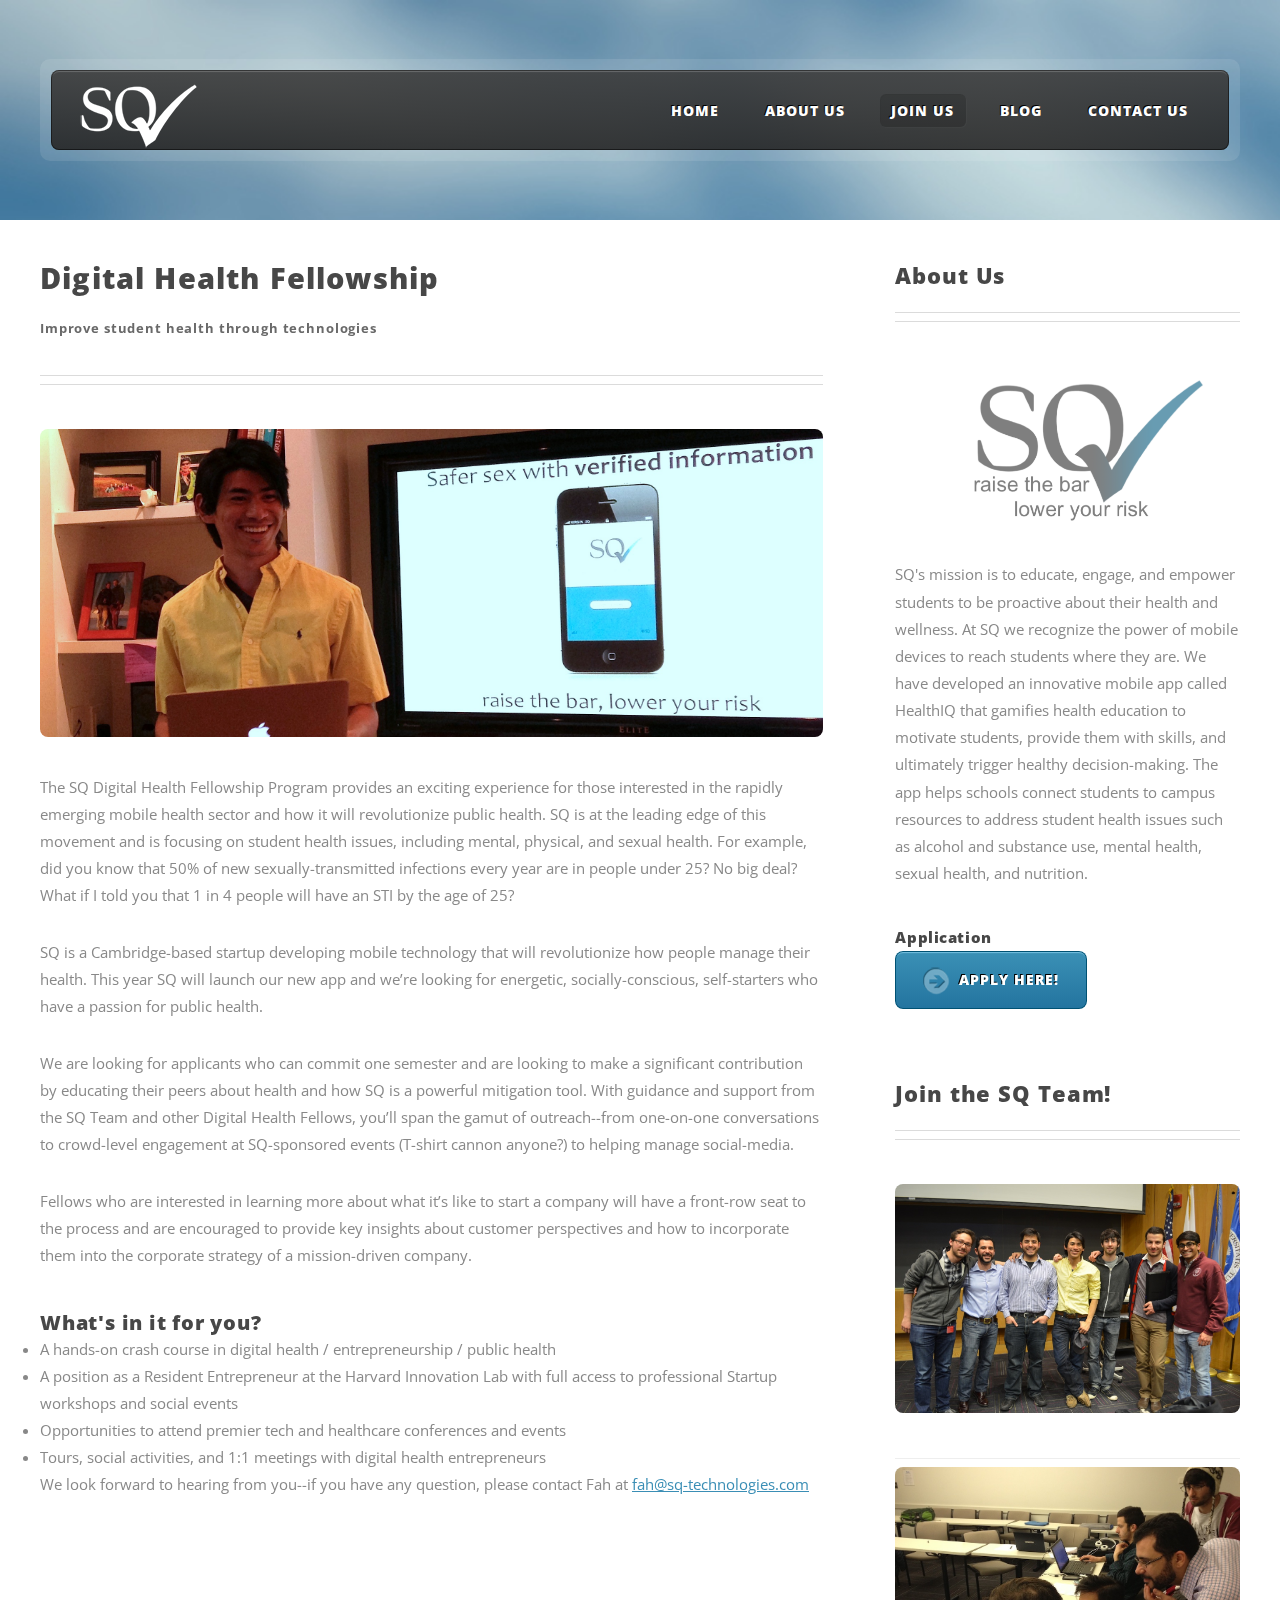
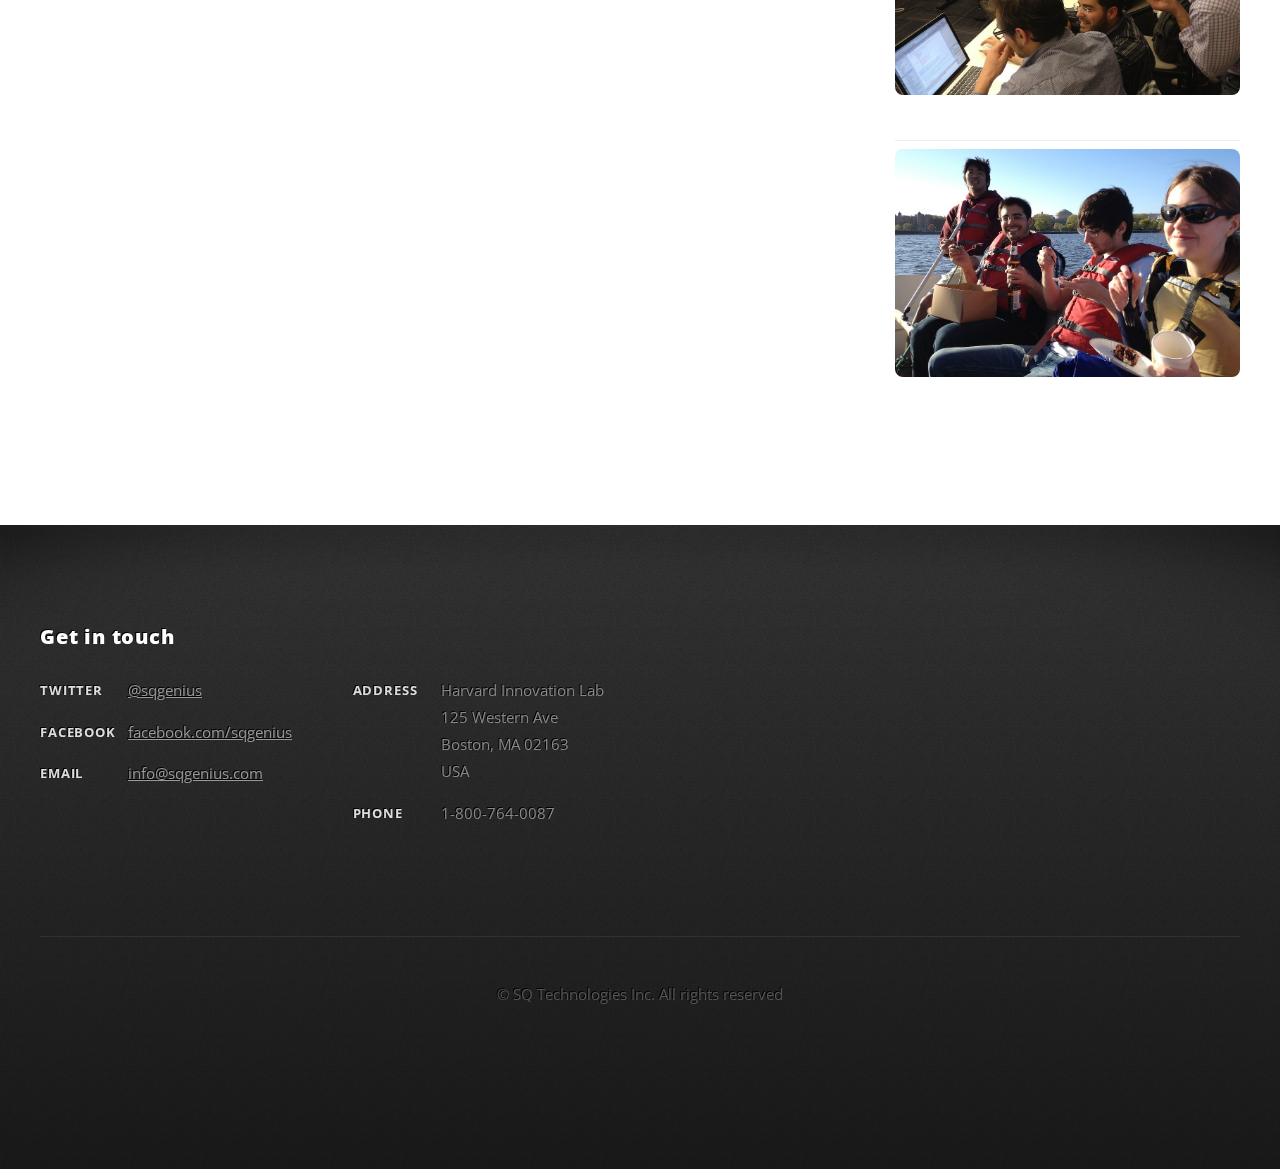
==== DigitalHealthFellow.html @ 5ac8ff4d "Add existing files" ====
<!DOCTYPE HTML>
<!--
	ZeroFour 2.0 by HTML5 UP
	html5up.net | @n33co
	Free for personal and commercial use under the CCA 3.0 license (html5up.net/license)
-->
<html>
	<head>
		<title>Digital Health Fellowship</title>
		<meta http-equiv="content-type" content="text/html; charset=utf-8" />
		<meta name="description" content="" />
		<meta name="keywords" content="" />
		<link href="http://fonts.googleapis.com/css?family=Open+Sans:400,300,700,800" rel="stylesheet" type="text/css" />
		<script src="js/jquery.min.js"></script>
		<script src="js/jquery.dropotron.js"></script>
		<script src="js/config.js"></script>
		<script src="js/skel.min.js"></script>
		<script src="js/skel-panels.min.js"></script>
		<noscript>
			<link rel="stylesheet" href="css/skel-noscript.css" />
			<link rel="stylesheet" href="css/style.css" />
			<link rel="stylesheet" href="css/style-desktop.css" />
		</noscript>
		<!--[if lte IE 9]><link rel="stylesheet" href="css/ie9.css" /><![endif]-->
		<!--[if lte IE 8]><script src="js/html5shiv.js"></script><link rel="stylesheet" href="css/ie8.css" /><![endif]-->
		<!--[if lte IE 7]><link rel="stylesheet" href="css/ie7.css" /><![endif]-->
	</head>
	<body class="right-sidebar">

		<!-- Header Wrapper -->
			<div id="header-wrapper">
				<div class="container">
					<div class="row">
						<div class="12u">
						
                        <!-- Header -->
                        <header id="header">
                            <div class="inner">
                                
                                <!-- Logo -->
                                <p>&nbsp;&nbsp;&nbsp;&nbsp;<a href="index.html" id="logo"><img src="images/logo3.png" alt="SQ" /></a></p>
                                
                                <!-- Nav -->
                                <nav id="nav">
                                    <ul>
                                        <li><a href="index.html">Home</a></li>
                                        <li>
                                            <span>About Us</span>
                                            <ul>
                                                <li><a href="index.html#aboutus">Company</a></li>
                                                <li><a href="team.html">Team</a></li>
                                                <li><a href="index.html#news">News</a></li>
                                            </ul>
                                        </li>
                                        <li class="current_page_item">
                                            <span>Join Us</span>
                                            <ul>
                                                <li><a href="http://www.sqgenius.com/SQtest" target="_blank">The SQ Challenge</a></li>
                                                <li><a href="#">Digital Health Fellowship</a></li>
                                            </ul>
                                        </li>
                                        <li><a href="http://www.sqgenius.com/blog" target="_blank">Blog</a></li>
                                        <li><a href="https://confirmsubscription.com/h/i/718EC318DFFEF8D8">Contact Us</a></li>
                                    </ul>
                                </nav>
                                
                            </div>
                        </header>

						</div>
					</div>
				</div>
			</div>
		
		<!-- Main Wrapper -->
			<div id="main-wrapper">
				<div class="main-wrapper-style2">
					<div class="inner">
						<div class="container">
							<div class="row">
								<div class="8u">
									<div id="content skel-cell-mainContent">

										<!-- Content -->
									
											<article>
												<header class="major">
													<h2>Digital Health Fellowship</h2>
													<span class="byline">Improve student health through technologies</span>
												</header>
												
												<span class="image image-full"><img src="images/dhf2.JPG" alt="" /></span>
												
												<p>The SQ Digital Health Fellowship Program provides an exciting experience for those interested in the rapidly emerging mobile health sector and how it will revolutionize public health. SQ is at the leading edge of this movement and is focusing on student health issues, including mental, physical, and sexual health. For example, did you know that 50% of new sexually-transmitted infections every year are in people under 25? No big deal? What if I told you that 1 in 4 people will have an STI by the age of 25?</p>
                                                
                                                <p>SQ is a Cambridge-based startup developing mobile technology that will revolutionize how people manage their health. This year SQ will launch our new app and we’re looking for energetic, socially-conscious, self-starters who have a passion for public health.</p>
                                                
                                                <p>We are looking for applicants who can commit one semester and are looking to make a significant contribution by educating their peers about health and how SQ is a powerful mitigation tool. With guidance and support from the SQ Team and other Digital Health Fellows, you’ll span the gamut of outreach--from one-on-one conversations to crowd-level engagement at SQ-sponsored events (T-shirt cannon anyone?) to helping manage social-media.</p>
                                                
                                                <p>Fellows who are interested in learning more about what it’s like to start a company will have a front-row seat to the process and are encouraged to provide key insights about customer perspectives and how to incorporate them into the corporate strategy of a mission-driven company.</p>
												
                                                <h3>What's in it for you?</h3>
                                                <li>A hands-on crash course in digital health / entrepreneurship / public health</li>
                                                <li>A position as a Resident Entrepreneur at the Harvard Innovation Lab with full access to professional Startup workshops and social events</li>
                                                <li>Opportunities to attend premier tech and healthcare conferences and events</li>
                                                <li>Tours, social activities, and 1:1 meetings with digital health entrepreneurs</li>
                                                
                                                <p>We look forward to hearing from you--if you have any question, please contact Fah at <a href="mailto:fah@sq-technologies.com">fah@sq-technologies.com</a></p>

											</article>
								
									</div>
								</div>

                                <div class="4u">
									<div id="sidebar">
                                        
										<!-- Sidebar -->
                                        
                                        <section>
                                            <header class="major">
                                                <h2>About Us</h2>
                                            </header>
                                            <span class="image image-full"><img src="images/aboutus.png" alt="" /></span>
                                            <p>SQ's mission is to educate, engage, and empower students to be proactive about their health and wellness. At SQ we recognize the power of mobile devices to reach students where they are. We have developed an innovative mobile app called HealthIQ that gamifies health education to motivate students, provide them with skills, and ultimately trigger healthy decision-making. The app helps schools connect students to campus resources to address student health issues such as alcohol and substance use, mental health, sexual health, and nutrition.</p>
                                            <footer>
                                                <h4>Application</h4>
                                                <a href="https://docs.google.com/forms/d/1_tgZ-a1apOqKTGqLp2It8-idUs1Im1TDeeM-uhZdTEM/viewform" class="button button-icon button-icon-rarrow">Apply Here!</a>
                                            </footer>
                                        </section>
                                        
                                        <section>
                                            <header class="major">
                                                <h2>Join the SQ Team!</h2>
                                            </header>
                                            <ul class="style2">
                                                <li><span class="image image-full"><img src="images/team2.jpg" alt="" /></span></li>
                                                <li><span class="image image-full"><img src="images/team1.JPG" alt="" /></span></li>
                                                <li><span class="image image-full"><img src="images/team4.JPG" alt="" /></span></li>
                                            </ul>
                                        </section>

									</div>
								</div>

							</div>
						</div>
					</div>
				</div>
			</div>

<!-- Footer Wrapper -->
<div id="footer-wrapper">
    <footer id="footer" class="container">
        <div class="row">
            <div class="6u">
                
                <!-- Contact -->
                <section>
                    <h2>Get in touch</h2>
                    <div>
                        <div class="row">
                            <div class="6u">
                                <dl class="contact">
                                    <dt>Twitter</dt>
                                    <dd><a href="http://twitter.com/sqgenius">@sqgenius</a></dd>
                                    <dt>Facebook</dt>
                                    <dd><a href="http://www.facebook.com/sqgenius">facebook.com/sqgenius</a></dd>
                                    <dt>Email</dt>
                                    <dd><a href="mailto:info@sqgenius.com">info@sqgenius.com</a></dd>
                                </dl>
                            </div>
                            <div class="6u">
                                <dl class="contact">
                                    <dt>Address</dt>
                                    <dd>Harvard Innovation Lab<br />
                                        125 Western Ave<br />
                                        Boston, MA 02163<br />
                                        USA
                                    </dd>
                                    <dt>Phone</dt>
                                    <dd>1-800-764-0087</dd>
                                </dl>
                            </div>
                        </div>
                    </div>
                </section>
            </div>
        </div>
        <div class="row">
            <div class="12u">
                <div id="copyright">
                    &copy; SQ Technologies Inc. All rights reserved
                </div>
            </div>
        </div>
    </footer>
</div>

<!-- Google Analytic -->
<script>
    (function(i,s,o,g,r,a,m){i['GoogleAnalyticsObject']=r;i[r]=i[r]||function(){
     (i[r].q=i[r].q||[]).push(arguments)},i[r].l=1*new Date();a=s.createElement(o),
     m=s.getElementsByTagName(o)[0];a.async=1;a.src=g;m.parentNode.insertBefore(a,m)
     })(window,document,'script','//www.google-analytics.com/analytics.js','ga');
     
     ga('create', 'UA-42782427-1', 'sqgenius.com');
     ga('send', 'pageview');
    </script>

	</body>
</html>
---- css/skel-noscript.css ----
/* Resets (http://meyerweb.com/eric/tools/css/reset/ | v2.0 | 20110126 | License: none (public domain)) */

	html,body,div,span,applet,object,iframe,h1,h2,h3,h4,h5,h6,p,blockquote,pre,a,abbr,acronym,address,big,cite,code,del,dfn,em,img,ins,kbd,q,s,samp,small,strike,strong,sub,sup,tt,var,b,u,i,center,dl,dt,dd,ol,ul,li,fieldset,form,label,legend,table,caption,tbody,tfoot,thead,tr,th,td,article,aside,canvas,details,embed,figure,figcaption,footer,header,hgroup,menu,nav,output,ruby,section,summary,time,mark,audio,video{margin:0;padding:0;border:0;font-size:100%;font:inherit;vertical-align:baseline;}article,aside,details,figcaption,figure,footer,header,hgroup,menu,nav,section{display:block;}body{line-height:1;}ol,ul{list-style:none;}blockquote,q{quotes:none;}blockquote:before,blockquote:after,q:before,q:after{content:'';content:none;}table{border-collapse:collapse;border-spacing:0;}body{-webkit-text-size-adjust:none}

/* Box Model */

	*, *:before, *:after {
		-moz-box-sizing: border-box;
		-webkit-box-sizing: border-box;
		-o-box-sizing: border-box;
		-ms-box-sizing: border-box;
		box-sizing: border-box;
	}

/* Container */

	body {
		min-width: 1200px;
	}

	.container {
		width: 1200px;
		margin: 0 auto;
	}

	/* Modifiers */
	
		.container.small {
			width: 900px;
		}

		.container.big {
			width: 100%;
			max-width: 1500px;
			min-width: 1200px;
		}

/* Grid */

	/* Cells */

		.\31 2u { width: 100% }
		.\31 1u { width: 91.6666666667% }
		.\31 0u { width: 83.3333333333% }
		.\39 u { width: 75% }
		.\38 u { width: 66.6666666667% }
		.\37 u { width: 58.3333333333% }
		.\36 u { width: 50% }
		.\35 u { width: 41.6666666667% }
		.\34 u { width: 33.3333333333% }
		.\33 u { width: 25% }
		.\32 u { width: 16.6666666667% }
		.\31 u { width: 8.3333333333% }
		.\-11u { margin-left: 91.6666666667% }
		.\-10u { margin-left: 83.3333333333% }
		.\-9u { margin-left: 75% }
		.\-8u { margin-left: 66.6666666667% }
		.\-7u { margin-left: 58.3333333333% }
		.\-6u { margin-left: 50% }
		.\-5u { margin-left: 41.6666666667% }
		.\-4u { margin-left: 33.3333333333% }
		.\-3u { margin-left: 25% }
		.\-2u { margin-left: 16.6666666667% }
		.\-1u { margin-left: 8.3333333333% }

		.row > * {
			padding: 50px 0 0 50px;
			float: left;
			-moz-box-sizing: border-box;
			-webkit-box-sizing: border-box;
			-o-box-sizing: border-box;
			-ms-box-sizing: border-box;
			box-sizing: border-box;
		}

		.row + .row > * {
			padding-top: 50px;
		}

		.row {
			margin-left: -50px;
		}

	/* Rows */

		.row:after {
			content: '';
			display: block;
			clear: both;
			height: 0;
		}

		.row:first-child > * {
			padding-top: 0;
		}

		.row > * {
			padding-top: 0;
		}

		/* Modifiers */

			/* Flush */

				.row.flush {
					margin-left: 0;
				}

				.row.flush > * {
					padding: 0 !important;
				}

			/* Quarter */

				.row.quarter > * {
					padding: 12.5px 0 0 12.5px;
				}

				.row.quarter + .row.quarter > * {
					padding-top: 12.5px;
				}

				.row.quarter {
					margin-left: -12.5px;
				}

			/* Half */

				.row.half > * {
					padding: 25px 0 0 25px;
				}

				.row.half + .row.half > * {
					padding-top: 25px;
				}

				.row.half {
					margin-left: -25px;
				}

			/* One and (a) Half */

				.row.oneandhalf > * {
					padding: 75px 0 0 75px;
				}

				.row.oneandhalf + .row.oneandhalf > * {
					padding-top: 75px;
				}

				.row.oneandhalf {
					margin-left: -75px;
				}

			/* Double */

				.row.double > * {
					padding: 100px 0 0 100px;
				}

				.row.double + .row.double > * {
					padding-top: 100px;
				}

				.row.double {
					margin-left: -100px;
				}
---- css/style.css ----
/*
	ZeroFour 2.0 by HTML5 UP
	html5up.net | @n33co
	Free for personal and commercial use under the CCA 3.0 license (html5up.net/license)
*/

/*********************************************************************************/
/* Basic                                                                         */
/*********************************************************************************/

	*
	{
		-moz-box-sizing: border-box;
		-webkit-box-sizing: border-box;
		-o-box-sizing: border-box;
		-ms-box-sizing: border-box;
		box-sizing: border-box;
	}

	body
	{
		font-family: 'Open Sans', sans-serif;
		font-size: 11pt;
		line-height: 1.85em;
		color: #888;
		background: url('images/bg02.jpg');
	}
	
	a
	{
		color: #3A8EB5;
		text-decoration: underline;
	}
	
		a:hover
		{
			text-decoration: none;
		}
	
	h1, h2, h3, h4, h5, h6
	{
	text-transform: none;
	font-weight: 800;
	letter-spacing: 0.04em;
	color: #474747;
	margin: 0 0 0 0;
	}
	
	h1 a, h2 a, h3 a, h4 a, h5 a, h6 a
	{
		color: inherit;
		text-decoration: none;
		outline: 0;
	}

	h2
	{
		font-size: 2em;
		margin: 0 0 1.5em 0;
		line-height: 1em;
	}
	
		h2.icon
		{
			line-height: 48px;
		}

			h2.icon:before
			{
				content: '';
				width: 48px;
				height: 48px;
				display: inline-block;
				background: url('images/icons.png');
				float: left;
				margin-right: 0.5em;
			}

			h2.icon-news:before
			{
				background-position: 0px -30px;
			}

			h2.icon-paper:before
			{
				background-position: -56px -30px;
				width: 32px;
			}

	h3
	{
		font-size: 1.35em;
		margin-top: 2em;
	}

	strong
	{
		color: #474747;
	}

	form
	{
	}
	
		form input,
		form select,
		form textarea
		{
			-webkit-appearance: none;
		}
			
	br.clear
	{
		clear: both;
	}
	
	p, ul, ol, dl, table
	{
		margin-bottom: 2em;
	}
	
	section,
	article
	{
		margin-bottom: 5em;
	}
	
	section > :last-child,
	article > :last-child
	{
		margin-bottom: 0;
	}

	section:last-child,
	article:last-child
	{
		margin-bottom: 0;
	}

	dl.contact
	{
	}
	
		dl.contact dt
		{
			display: block;
			text-transform: uppercase;
			font-weight: 700;
			letter-spacing: 0.065em;
			font-size: 0.9em;
			color: #696969;
			float: left;
			width: 6em;
		}
		
		dl.contact dd
		{
			margin: 0 0 1em 6em;
		}

	.image
	{
		display: inline-block;
	}
	
		.image img
		{
			display: block;
			width: 100%;
			border-radius: 8px;
		}

	.image-full
	{
		display: block;
		width: 100%;
		margin: 0 0 2.5em 0;
	}
	
	.image-left
	{
		float: left;
		margin: 0 2em 2em 0;
	}
	
	.image-centered
	{
		display: block;
		margin: 0 0 2.5em 0;
	}

		.image-centered img
		{
			margin: 0 auto;
			width: auto;
		}

	.button
	{
		display: inline-block;
		background: #23749f;
		background-image: -moz-linear-gradient(top, #3b91b6, #23749f);
		background-image: -webkit-linear-gradient(top, #3b91b6, #23749f);
		background-image: -o-linear-gradient(top, #3b91b6, #23749f);
		background-image: -ms-linear-gradient(top, #3b91b6, #23749f);
		background-image: linear-gradient(top, #3b91b6, #23749f);
		border-radius: 8px;
		box-shadow: inset 0px 0px 0px 1px #005173, inset 0px 2px 1px 0px #76c0e0;
		text-shadow: -1px -1px 0 rgba(0,0,0,1);
		color: #fff !important;
		text-decoration: none;
		text-transform: uppercase;
		font-weight: 800;
		font-size: 0.95em;
		letter-spacing: 0.075em;
		padding: 1.1em 2em 1.1em 2em;
		outline: 0;
		white-space: nowrap;
	}
	
		.button:hover
		{
			background-image: -moz-linear-gradient(top, #4ba1c6, #23749f);
			background-image: -webkit-linear-gradient(top, #4ba1c6, #23749f);
			background-image: -o-linear-gradient(top, #4ba1c6, #23749f);
			background-image: -ms-linear-gradient(top, #4ba1c6, #23749f);
			background-image: linear-gradient(top, #4ba1c6, #23749f);
		}
	
		.button:active
		{
			background-image: -moz-linear-gradient(top, #23749f, #2b81a6);
			background-image: -webkit-linear-gradient(top, #23749f, #2b81a6);
			background-image: -o-linear-gradient(top, #23749f, #2b81a6);
			background-image: -ms-linear-gradient(top, #23749f, #2b81a6);
			background-image: linear-gradient(top, #23749f, #2b81a6);
		}
	
		.button-icon
		{
			position: relative;
		}
		
			.button-icon:after
			{
				content: '';
				display: inline-block;
				width: 32px;
				height: 35px;
				background: url('images/icons.png');
				position: absolute;
				top: 50%;
				margin-top: -20px;
				left: 1.8em;
			}
			
			.button-icon:before
			{
				content: '';
				display: inline;
				width: 32px;
				padding-left: 32px;
				margin-left: 0.25em;
			}
			
			.button-icon-check:after
			{
				background-position: 0px 0px;
			}
			
			.button-icon-rarrow:after
			{
				background-position: -32px 0px;
			}
			
			.button-icon-info:after
			{
				background-position: -64px 0px;
			}
			
			.button-icon-paper:after
			{
				background-position: -96px 0px;
			}
	
		.button-medium
		{
			font-size: 1.25em;
			padding: 1em 2.25em 1em 2.25em;
		}

		.button-big
		{
			font-size: 1.5em;
			padding: 1em 2.25em 1em 2.25em;
		/*Button is hidden*/
			display:none;
		}

		.button-alt
		{
			background: #3a3a3a;
			background-image: -moz-linear-gradient(top, #525252, #3a3a3a);
			background-image: -webkit-linear-gradient(top, #525252, #3a3a3a);
			background-image: -o-linear-gradient(top, #525252, #3a3a3a);
			background-image: -ms-linear-gradient(top, #525252, #3a3a3a);
			background-image: linear-gradient(top, #525252, #3a3a3a);
			box-shadow: inset 0px 0px 0px 1px #3a3a3a, inset 0px 2px 1px 0px #a8a8a8;
		}

			.button-alt:hover
			{
				background-image: -moz-linear-gradient(top, #626262, #3a3a3a);
				background-image: -webkit-linear-gradient(top, #626262, #3a3a3a);
				background-image: -o-linear-gradient(top, #626262, #3a3a3a);
				background-image: -ms-linear-gradient(top, #626262, #3a3a3a);
				background-image: linear-gradient(top, #626262, #3a3a3a);
			}

			.button-alt:active
			{
				background-image: -moz-linear-gradient(top, #3a3a3a, #424242);
				background-image: -webkit-linear-gradient(top, #3a3a3a, #424242);
				background-image: -o-linear-gradient(top, #3a3a3a, #424242);
				background-image: -ms-linear-gradient(top, #3a3a3a, #424242);
				background-image: linear-gradient(top, #3a3a3a, #424242);
			}

	ul.style1
	{
	}
	
	ul.style2
	{
	}
	
		ul.style2 li
		{
			border-top: solid 1px #eee;
			padding: 0.55em 0 0.55em 0;
		}
		
			ul.style2 li:first-child
			{
				border-top: 0;
				padding-top: 0;
			}
			
	ol.style1
	{
	}

	.byline
	{
	display: block;
	text-transform: none;
	font-weight: 700;
	letter-spacing: 0.065em;
	font-size: 0.9em;
	color: #696969;
	}

		.byline strong
		{
			color: #474747;
			font-weight: 800;
		}

	.date
	{
		display: block;
		text-transform: uppercase;
		font-weight: 700;
		letter-spacing: 0.065em;
		font-size: 0.9em;
		color: #696969;
		margin: 0 0 0.25em 0;
	}
	
	header
	{
		margin: 0 0 2em 0;
	}
	
		header h2, header h3
		{
	margin: 0 0 0.25em 0;
	text-transform: none;
		}
		
		header .byline
		{
			margin: 0;
		}

	footer
	{
		margin: 2.5em 0 0 0;
	}
	
	header.major
	{
		border-bottom: solid 1px #dbdbdb;
		margin: 0 0 3em 0;
	}
	
		header.major:after
		{
			content: '';
			display: block;
			border-top: solid 1px #dbdbdb;
			height: 8px;
		}

		header.major h2, 
		header.major h3
		{
		margin: 0 0 1.2em 0;
		}

		header.major .byline
		{
			margin: 0 0 1.5em 0;
			position: relative;
			top: -1em;
		}
	
	.box-excerpt
	{
		position: relative;
		overflow: hidden;
	}

		.box-excerpt header
		{
			margin: 0 0 1em 0;
		}

		.box-excerpt .image
		{
			margin-bottom: 0;
		}

		.box-excerpt p
		{
			margin-bottom: 0;
		}

	.box-feature1
	{
		text-align: center;
	}
	
		.box-feature1 header.first
		{
		}
	
			.box-feature1 header.first h2
			{
	font-size: 3em;
	word-spacing: 5px; /*word spacing*/
	line-height: 1.5;
			}
			
			.box-feature1 header.first .byline
			{
	font-size: 1.7em;
			}
			
		.box-feature1 header.second
		{
			display: inline-block;
			text-align: left;
			margin: 0 auto;
			white-space: nowrap;
			position: relative;
			left: -48px;
		}

			.box-feature1 header.second .byline
			{
				line-height: 1em;
			}
		
			.box-feature1 header.second:before
			{
				content: '';
				display: inline-block;
				float: left;
				background: url('images/icons.png');
				width: 64px;
				height: 64px;
				background-position: 0px -80px;
				margin: 0 1em 0 0;
				position: relative;
				top: -0.5em;
			}

			.box-feature1 header.second-friends:before
			{
				background-position: 0px -80px;
			}

			.box-feature1 header.second-gear:before
			{
				background-position: -64px -80px;
			}

			.box-feature1 header.second-chart:before
			{
				background-position: -128px -80px;
			}
			
	.box-feature2
	{
		text-align: center;
	}
	
	.box-article-list
	{
	}
	
		.box-article-list article
		{
			border-bottom: solid 1px #dbdbdb;
			margin: 0 0 2.75em 0;
			padding: 0 0 2.75em 0;
		}

		.box-article-list article:last-child
		{
			border-bottom: 0;
			margin-bottom: 0;
			padding-bottom: 0;
		}

/*********************************************************************************/
/* Banner                                                                        */
/*********************************************************************************/

	#banner
	{
		text-align: left;
	}
	
		#banner h2
		{
			//border: solid 1px rgba(255,255,255,0.35);
	border: solid 1px rgba(255,255,255,0);
	border-left: 0;
	border-right: 0;

            //border-top: 0;
            //border-bottom: 0;
	color: #fff;
	color: #383838;
	/*color: rgba(255,255,255,0.85);
			*/
	font-size: 2.35em;
	font-weight: 700;
	line-height: 1.3em;
	margin: 0 0 1.5em 0;
	text-transform: lowercase;
		}
		
			#banner h2 strong
			{
				font-weight: 800;
				color: inherit;
			}
		
			#banner h2:before
			{
				content: '';
				display: block;
				border-top: solid 1px;
				border-color: #888;
				//border-color: rgba(255,255,255,0.35);
                border-color: rgba(255,255,255,0);
				margin: 10px 0 1.25em 0;
            }

			#banner h2:after
			{
				content: '';
				display: block;
				border-bottom: solid 1px;
				border-color: #888;
				//border-color: rgba(255,255,255,0.35);
				border-color: rgba(255,255,255,0);
				margin: 1.25em 0 10px 0;
			}

		#banner p
		{
			text-transform: uppercase;
			color: #fff;
			color: rgba(255,255,255,0.75);
			font-size: 1.5em;
			font-weight: 700;
			line-height: 1.3em;
			letter-spacing: 0.04em;
		}

/*********************************************************************************/
/* Wrappers                                                                      */
/*********************************************************************************/

  #header-wrapper
	{
		background: url('../images/banner.jpg') top center;
		background-size: 100%;
	}

    body.homepage #header-wrapper
		{
    	background: url('../images/banner_index.jpg') top center;
			background-size: cover;
		}
	
  #banner-wrapper
	{
	}
	
	#main-wrapper
	{
		background: #fff;
	}

		#main-wrapper .main-wrapper-style1 .inner,
		#main-wrapper .main-wrapper-style2 .inner,
		#main-wrapper .main-wrapper-style3 .inner
		{
			position: relative;
			z-index: 2;
		}

		#main-wrapper .main-wrapper-style1
		{
			background: url('images/bg01.jpg');
			position: relative;
			text-shadow: 1px 1px 0 #fff;
		}

			#main-wrapper .main-wrapper-style1:before
			{
				content: '';
				display: block;
				position: absolute;
				top: 0;
				left: 0;
				width: 100%;
				height: 100%;
				background: url('images/bg03.png');
				background-size: 100% 100%;
				z-index: 1;
			}
	
		#main-wrapper .main-wrapper-style2
		{
		}
	
		#main-wrapper .main-wrapper-style3
		{
			background: url('images/bg01.jpg');
			position: relative;
			text-shadow: 1px 1px 0 #fff;
		}

			#main-wrapper .main-wrapper-style3:before
			{
				content: '';
				display: block;
				position: absolute;
				top: 0;
				left: 0;
				width: 100%;
				height: 250px;
				background: url('images/bg04.png');
				background-size: 100% 100%;
				z-index: 1;
				opacity: 0.25;
			}
	
	#footer-wrapper
	{
		position: relative;
		background: url('images/bg04.png') top left no-repeat;
		background-size: 100% 250px;
	}
	
		#footer-wrapper:before
		{
			content: '';
			position: absolute;
			display: block;
			top: 0;
			left: 0;
			width: 100%;
			height: 100%;
			background: -moz-linear-gradient(rgba(0,0,0,0), rgba(0,0,0,0.5));
			background: -webkit-linear-gradient(rgba(0,0,0,0), rgba(0,0,0,0.5));
			background: -o-linear-gradient(rgba(0,0,0,0), rgba(0,0,0,0.5));
			background: -ms-linear-gradient(rgba(0,0,0,0), rgba(0,0,0,0.5));
			background: linear-gradient(rgba(0,0,0,0), rgba(0,0,0,0.5));
			z-index: 1;
		}
	
/*********************************************************************************/
/* Header                                                                        */
/*********************************************************************************/

	#header
	{
		margin-bottom: 0;
	}

	
/*********************************************************************************/
/* Footer                                                                        */
/*********************************************************************************/

	#footer
	{
		margin-bottom: 0;
		text-shadow: -1px -1px 0 rgba(0,0,0,1);
		position: relative;
		z-index: 2;
	}
	
		#footer h2
		{
			font-size: 1.35em;
			color: #fff;
		}

		#footer strong
		{
			color: #fff;
		}

		#footer a
		{
			color: #999;
		}

		#footer ul.style2 li
		{
			border-top: solid 1px;
			border-color: #444;
			border-color: rgba(255,255,255,0.075);
		}

			#footer ul.style2 li:first-child
			{
				border-top: 0;
			}

			#footer ul.style2 li a
			{
				text-decoration: none;
			}
		
		#footer .button-alt
		{
			box-shadow: inset 0px 0px 0px 1px #282828, inset 0px 2px 1px 0px #a0a0a0, 0px 4px 6px 0px rgba(0,0,0,0.025);
		}
		
		#footer dl.contact dt
		{
			color: #ddd;
		}

	#copyright
	{
		border-top: solid 1px;
		border-color: #444;
		border-color: rgba(255,255,255,0.075);
		text-align: center;
		margin-top: 2em;
		padding: 3em 0 4em 0;
		color: #555;
	}
	
		#copyright a
		{
			color: #666;
		}
---- css/style-desktop.css ----
/*
	ZeroFour 2.0 by HTML5 UP
	html5up.net | @n33co
	Free for personal and commercial use under the CCA 3.0 license (html5up.net/license)
*/

/*********************************************************************************/
/* Basic                                                                         */
/*********************************************************************************/

	body
	{
		min-width: 1200px;
	}

	body.left-sidebar
	{
	}

		body.left-sidebar #sidebar
		{
			margin-right: 1.5em;
		}

	body.right-sidebar
	{
	}

		body.right-sidebar #sidebar
		{
			margin-left: 1.5em;
		}

/*********************************************************************************/
/* Sidebar                                                                       */
/*********************************************************************************/

	#sidebar h2
	{
		font-size: 1.5em;
	}

/*********************************************************************************/
/* Wrappers                                                                      */
/*********************************************************************************/

	#header-wrapper
	{
		padding: 4em 0 0 0;
		height: 15em;
	}

		body.homepage #header-wrapper
		{
			height: 43em;
		}
	
	#banner-wrapper
	{
	}
	
	#main-wrapper
	{
	}

		#main-wrapper .main-wrapper-style1,
		#main-wrapper .main-wrapper-style2,
		#main-wrapper .main-wrapper-style3
		{
		padding: 3em 0 7em 0;   /*used to be 7 instead of 3*/
		}
	
	#footer-wrapper
	{
		padding: 7em 0 7em 0;
	}

/*********************************************************************************/
/* Header                                                                        */
/*********************************************************************************/

	#header
	{
		position: relative;
		border-radius: 10px;
		background: rgba(255,255,255,0.10);
		padding: 0.75em;
	}

		#header .inner
		{
			position: relative;
			height: 5.5em;
			background-image: -moz-linear-gradient(top, rgba(59,59,59,0.9), rgba(38,38,38,0.9));
			background-image: -webkit-linear-gradient(top, rgba(59,59,59,0.9), rgba(38,38,38,0.9));
			background-image: -o-linear-gradient(top, rgba(59,59,59,0.9), rgba(38,38,38,0.9));
			background-image: -ms-linear-gradient(top, rgba(59,59,59,0.9), rgba(38,38,38,0.9));
			background-image: linear-gradient(top, rgba(59,59,59,0.9), rgba(38,38,38,0.9));
			border-radius: 8px;
			box-shadow: inset 0px 0px 0px 1px rgba(0,0,0,0.5), inset 0px 2px 1px 0px rgba(255,255,255,0.2);
			text-shadow: -1px -1px 0 rgba(0,0,0,1);
		}
	
		#header h1
		{
			position: absolute;
			left: 1.75em;
			top: 50%;
			margin-top: -0.65em;
			font-size: 1.5em;
			color: #fff;
		}

/*********************************************************************************/
/* Nav                                                                           */
/*********************************************************************************/

	#nav
	{
		position: absolute;
		right: 2em;
		top: 0;
		line-height: 5.5em;
	}
	
		#nav > ul > li
		{
			float: left;
			padding: 0 0.8em 0 0.8em;
		}
		
			#nav > ul > li > a,
			#nav > ul > li > span
			{
				color: #fff;
				text-decoration: none;
				text-transform: uppercase;
				font-weight: 800;
				font-size: 0.95em;
				letter-spacing: 0.075em;
				padding: 0.5em 0.8em 0.5em 0.8em;
				border-radius: 6px;
				outline: 0;
			}

				#nav > ul > li.active > a,
				#nav > ul > li.current_page_item > a,
				#nav > ul > li.active > span,
				#nav > ul > li.current_page_item > span
				{
					background: rgba(0,0,0,0.15);
					box-shadow: inset 1px 1px 0px 0px rgba(0,0,0,0.025), 1px 1px 0px 0px rgba(255,255,255,0.025);
				}

			#nav > ul > li:last-child
			{
				padding-right: 0;
			}

		#nav > ul > li > ul
		{
			display: none;
		}

	.dropotron
	{
		position: relative;
		background-image: -moz-linear-gradient(top, rgba(38,38,38,0.95), rgba(59,59,59,0.95));
		background-image: -webkit-linear-gradient(top, rgba(38,38,38,0.95), rgba(59,59,59,0.95));
		background-image: -o-linear-gradient(top, rgba(38,38,38,0.95), rgba(59,59,59,0.95));
		background-image: -ms-linear-gradient(top, rgba(38,38,38,0.95), rgba(59,59,59,0.95));
		background-image: linear-gradient(top, rgba(38,38,38,0.95), rgba(59,59,59,0.95));
		border-radius: 8px;
		box-shadow: inset 0px 0px 0px 1px rgba(0,0,0,0.5), inset 0px 0px 0px 2px rgba(255,255,255,0.075), inset 0px 2px 1px 0px rgba(255,255,255,0.2), 0px 4px 4px 0px rgba(0,0,0,0.5);
		text-shadow: -1px -1px 0 rgba(0,0,0,1);
		padding: 1.5em;
		line-height: 2.5em;
		min-width: 15em;
	}

		.dropotron-level-0
		{
			border-top-left-radius: 0;
			border-top-right-radius: 0;
			margin-top: -2px;
			box-shadow: inset 0px 0px 0px 1px rgba(0,0,0,0.5), inset 0px 0px 0px 2px rgba(255,255,255,0.075), 0px 4px 4px 0px rgba(0,0,0,0.5);
		}
		
		.dropotron a,
		.dropotron span
		{
			color: #aaa;
			text-decoration: none;
			text-transform: uppercase;
			font-weight: 800;
			font-size: 0.8em;
			letter-spacing: 0.075em;
			outline: 0;
		}
		
		.dropotron li:hover > a,
		.dropotron li:hover > span
		{
			color: #fff;
		}

/*********************************************************************************/
/* Banner                                                                        */
/*********************************************************************************/

	#banner
	{
		width: 940px;
		/*width:100%;*/
		margin: 0 auto;
		padding: 5em 0 0 0;
		overflow: hidden;
	}
	
		#banner h2
		{
		}
		
		#banner p
		{
			float: left;
			text-align: right;
			/*width: 60%;*/
			width:60%;
			line-height: 1.5em;
		}

/*********************************************************************************/
/* Footer                                                                        */
/*********************************************************************************/

	#footer
	{
	}

/*********************************************************************************/
/* Main                                                                          */
/*********************************************************************************/

	#main
	{
	}
---- css/ie9.css ----
/*
	ZeroFour 2.0 by HTML5 UP
	html5up.net | @n33co
	Free for personal and commercial use under the CCA 3.0 license (html5up.net/license)
*/

/*********************************************************************************/
/* Basic                                                                         */
/*********************************************************************************/

	.button
	{
		background-image: url('images/button.svg');
	}
	
		.button:hover
		{
			background-image: url('images/button-hover.svg');
		}
	
		.button:active
		{
			background-image: url('images/button-active.svg');
		}

		.button-alt
		{
			background-image: url('images/button-alt.svg');
		}

			.button-alt:hover
			{
				background-image: url('images/button-alt-hover.svg');
			}

			.button-alt:active
			{
				background-image: url('images/button-alt-active.svg');
			}

	.box-feature1
	{
	}
	
		.box-feature1 header.second
		{
			left: 0;
		}

/*********************************************************************************/
/* Wrappers                                                                      */
/*********************************************************************************/

	#footer-wrapper
	{
	}
	
		#footer-wrapper:before
		{
			background-image: url('images/footer-wrapper.svg');
		}
		
/*********************************************************************************/
/* Header                                                                        */
/*********************************************************************************/

	#header
	{
	}

		#header .inner
		{
			background-image: url('images/header-inner.svg');
		}

/*********************************************************************************/
/* Nav                                                                           */
/*********************************************************************************/
	
	.dropotron
	{
		background-image: url('images/dropotron.svg');
	}
	
/*********************************************************************************/
/* Mobile UI                                                                     */
/*********************************************************************************/

	#titleBar
	{
		background-image: url('images/header-inner.svg');
	}

	#navPanel
	{
		background: url('images/footer-wrapper.svg'), url('images/bg02.jpg');
	}
---- css/ie8.css ----
/*
	ZeroFour 2.0 by HTML5 UP
	html5up.net | @n33co
	Free for personal and commercial use under the CCA 3.0 license (html5up.net/license)
*/

/*********************************************************************************/
/* Header                                                                        */
/*********************************************************************************/

	#header
	{
	}

		#header .inner
		{
			background: #333;
		}
	
/*********************************************************************************/
/* Wrappers                                                                      */
/*********************************************************************************/

	#main-wrapper
	{
	}

		#main-wrapper .main-wrapper-style1
		{
		}

			#main-wrapper .main-wrapper-style1:before
			{
				background: none;
			}

		#main-wrapper .main-wrapper-style3
		{
		}

			#main-wrapper .main-wrapper-style3:before
			{
				background: none;
			}

/*********************************************************************************/
/* Nav                                                                           */
/*********************************************************************************/

	.dropotron
	{
		background: #333;
	}
---- css/ie7.css ----
/*
	ZeroFour 2.0 by HTML5 UP
	html5up.net | @n33co
	Free for personal and commercial use under the CCA 3.0 license (html5up.net/license)
*/

/*********************************************************************************/
/* Basic                                                                         */
/*********************************************************************************/

	.image-left img
	{
		display: inline;
		width: auto;
	}
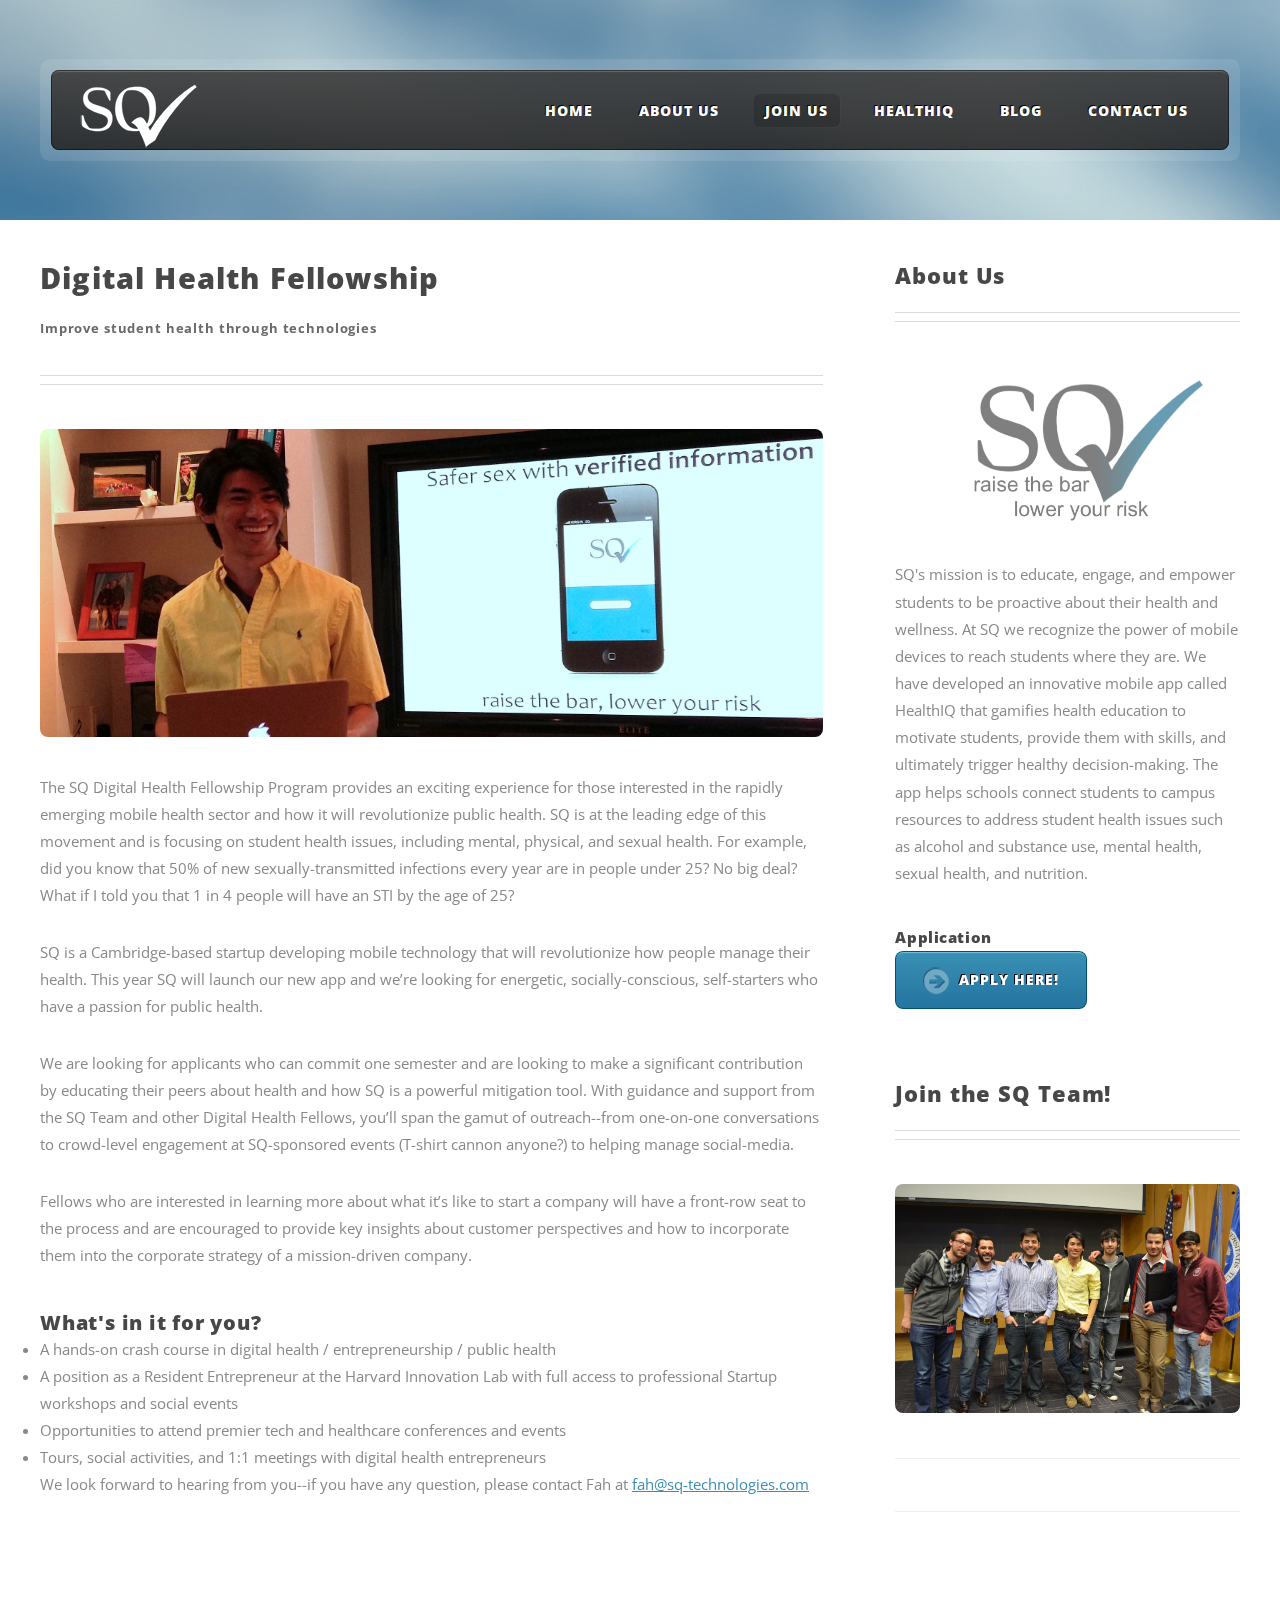
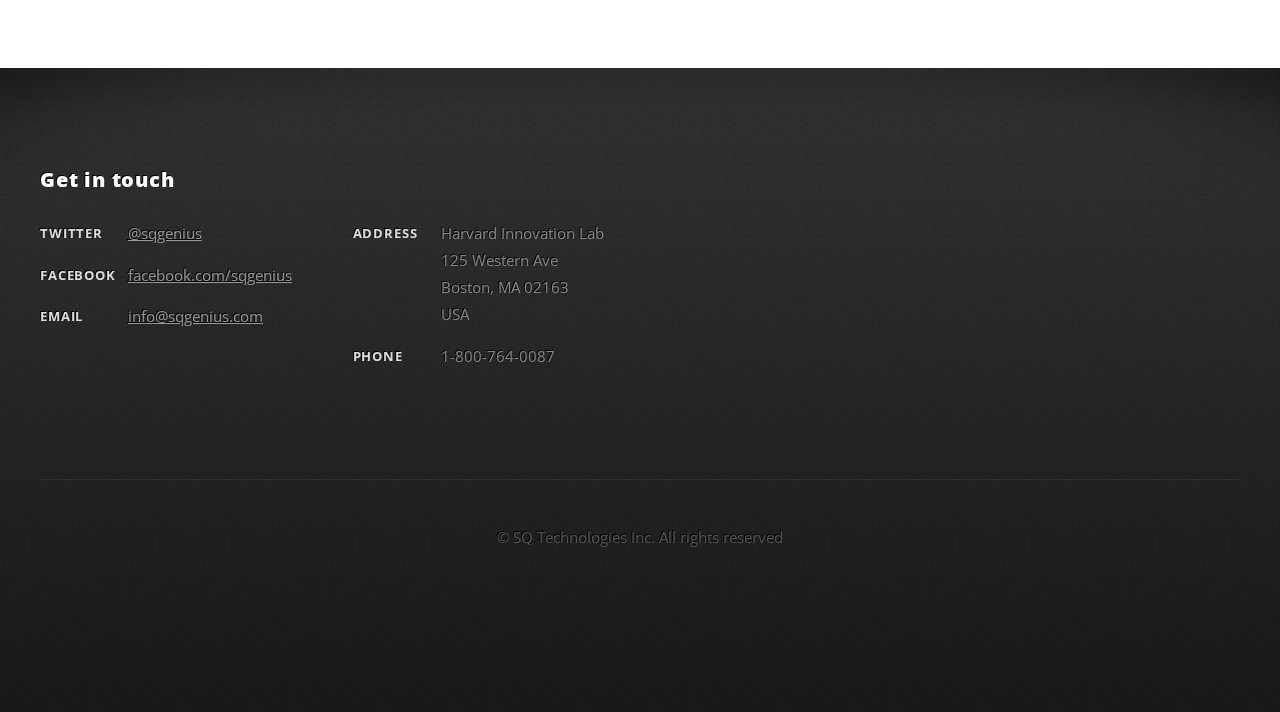
==== commit 9e138755: "minor JPG -> jpg" ====
--- a/DigitalHealthFellow.html
+++ b/DigitalHealthFellow.html
@@ -59,6 +59,13 @@
                                                 <li><a href="#">Digital Health Fellowship</a></li>
                                             </ul>
                                         </li>
+                                        <li>
+                                            <span>HealthIQ</span>
+                                            <ul>
+                                                <li><a href="http://www.health-iq.org/SQ" target="_blank">About</a></li>
+                                                <li><a href="hiq_download.html">Download</a></li>
+                                            </ul>
+                                        </li>
                                         <li><a href="http://www.sqgenius.com/blog" target="_blank">Blog</a></li>
                                         <li><a href="https://confirmsubscription.com/h/i/718EC318DFFEF8D8">Contact Us</a></li>
                                     </ul>
@@ -89,7 +96,7 @@
 													<span class="byline">Improve student health through technologies</span>
 												</header>
 												
-												<span class="image image-full"><img src="images/dhf2.JPG" alt="" /></span>
+												<span class="image image-full"><img src="images/dhf2.jpg" alt="" /></span>
 												
 												<p>The SQ Digital Health Fellowship Program provides an exciting experience for those interested in the rapidly emerging mobile health sector and how it will revolutionize public health. SQ is at the leading edge of this movement and is focusing on student health issues, including mental, physical, and sexual health. For example, did you know that 50% of new sexually-transmitted infections every year are in people under 25? No big deal? What if I told you that 1 in 4 people will have an STI by the age of 25?</p>
                                                 
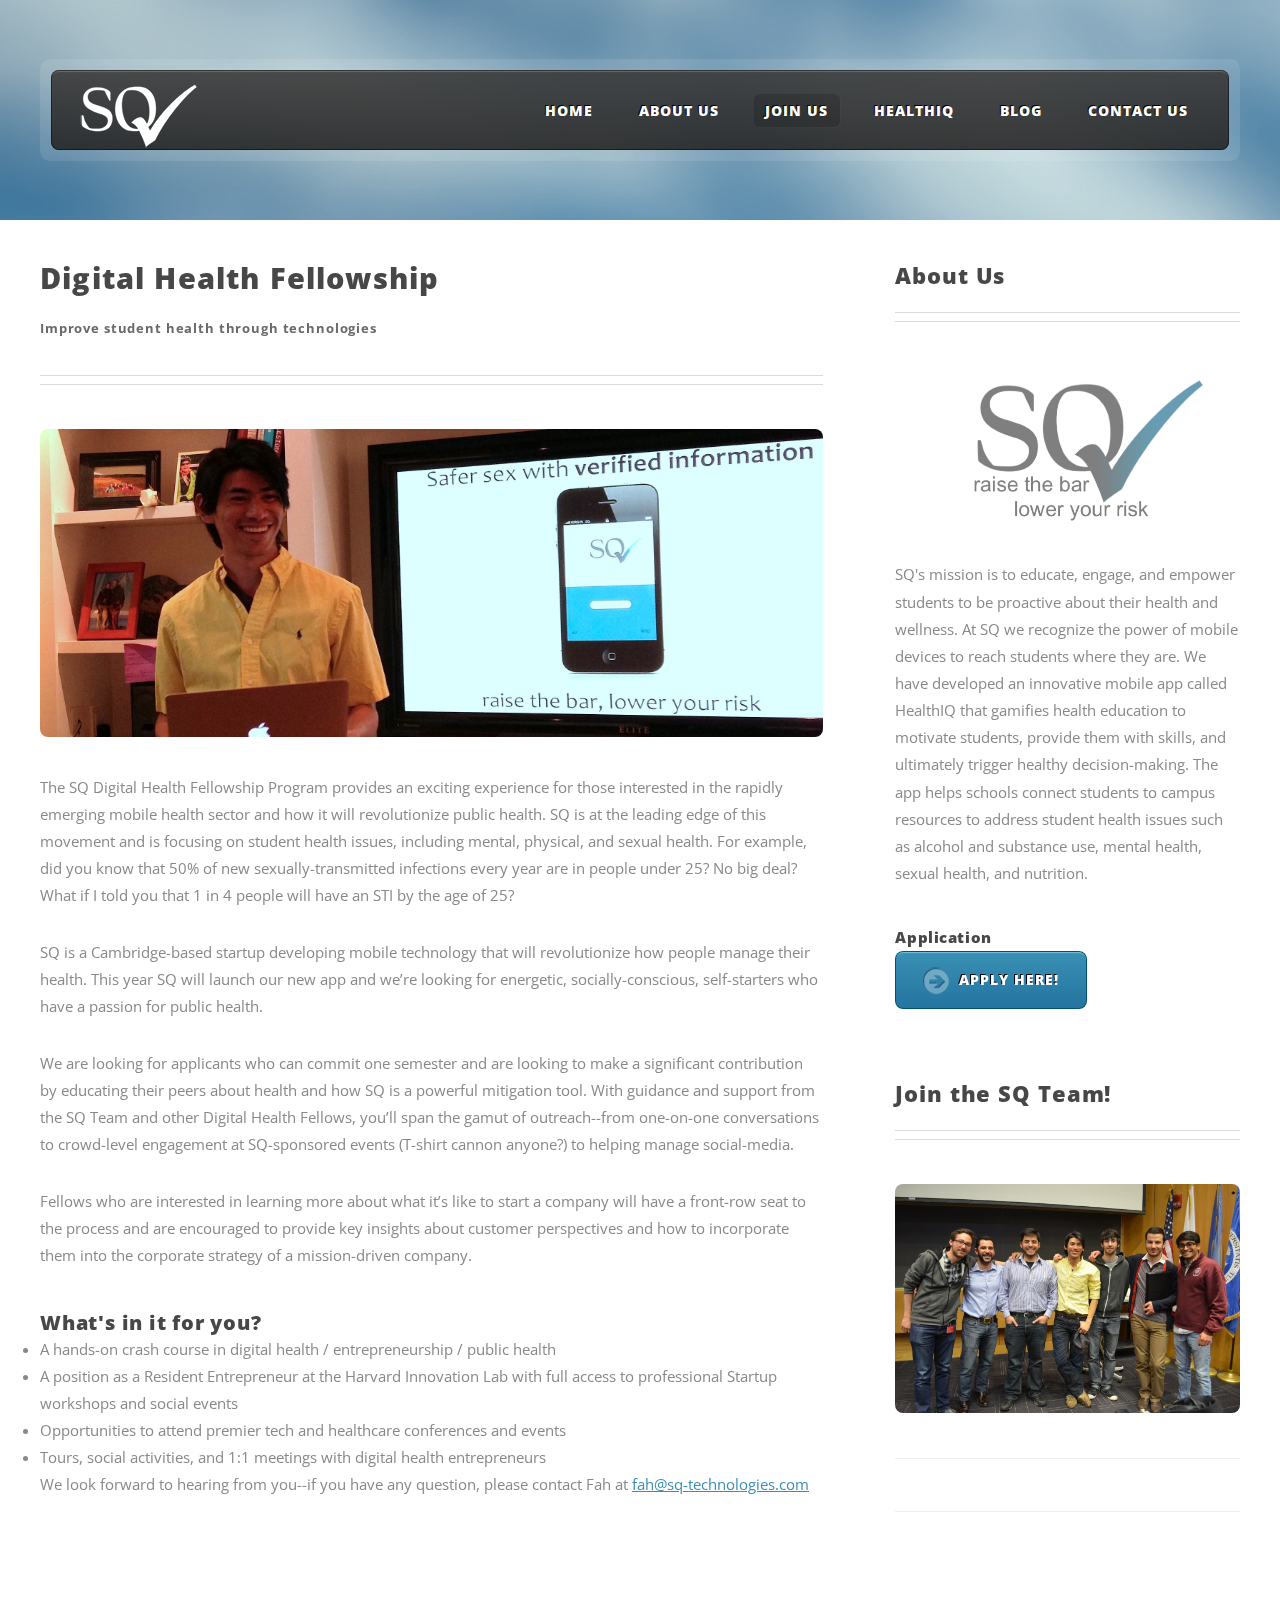
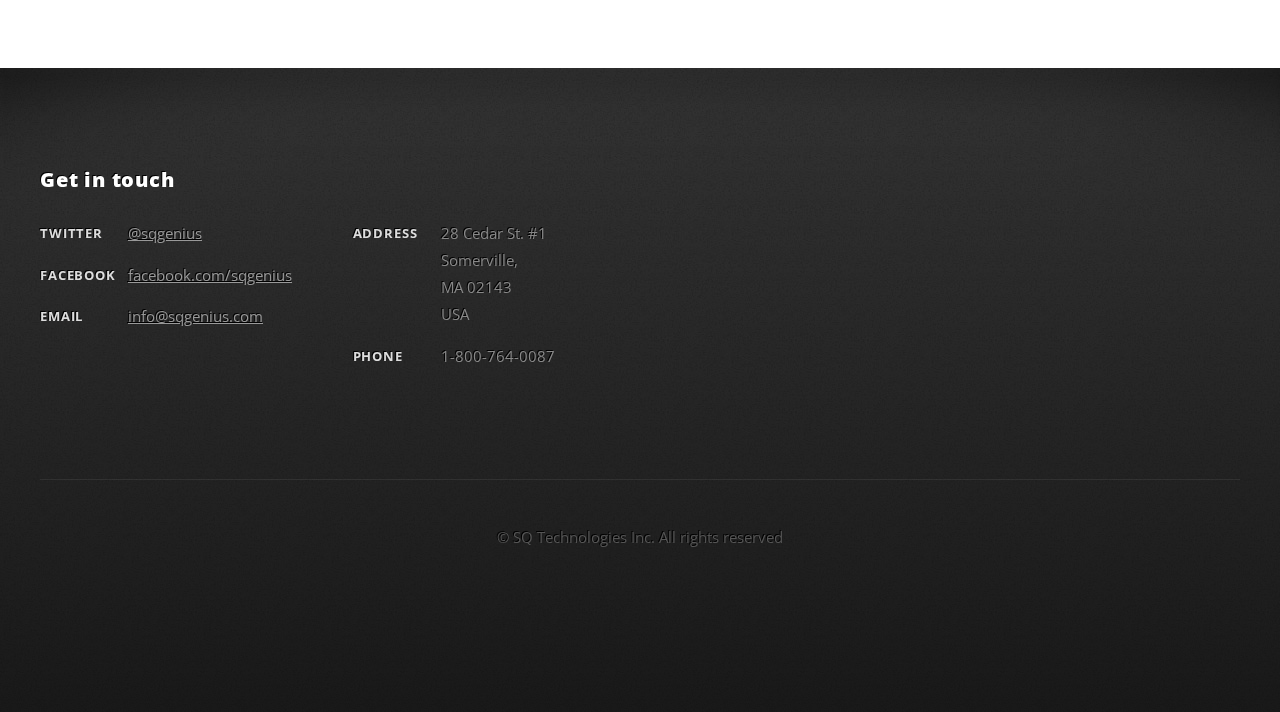
==== commit 8fba6584: "Add terms & condition and change address" ====
--- a/DigitalHealthFellow.html
+++ b/DigitalHealthFellow.html
@@ -180,9 +180,9 @@
                             <div class="6u">
                                 <dl class="contact">
                                     <dt>Address</dt>
-                                    <dd>Harvard Innovation Lab<br />
-                                        125 Western Ave<br />
-                                        Boston, MA 02163<br />
+                                    <dd>28 Cedar St. #1<br/>
+                                        Somerville,<br/>
+                                        MA 02143<br/>
                                         USA
                                     </dd>
                                     <dt>Phone</dt>
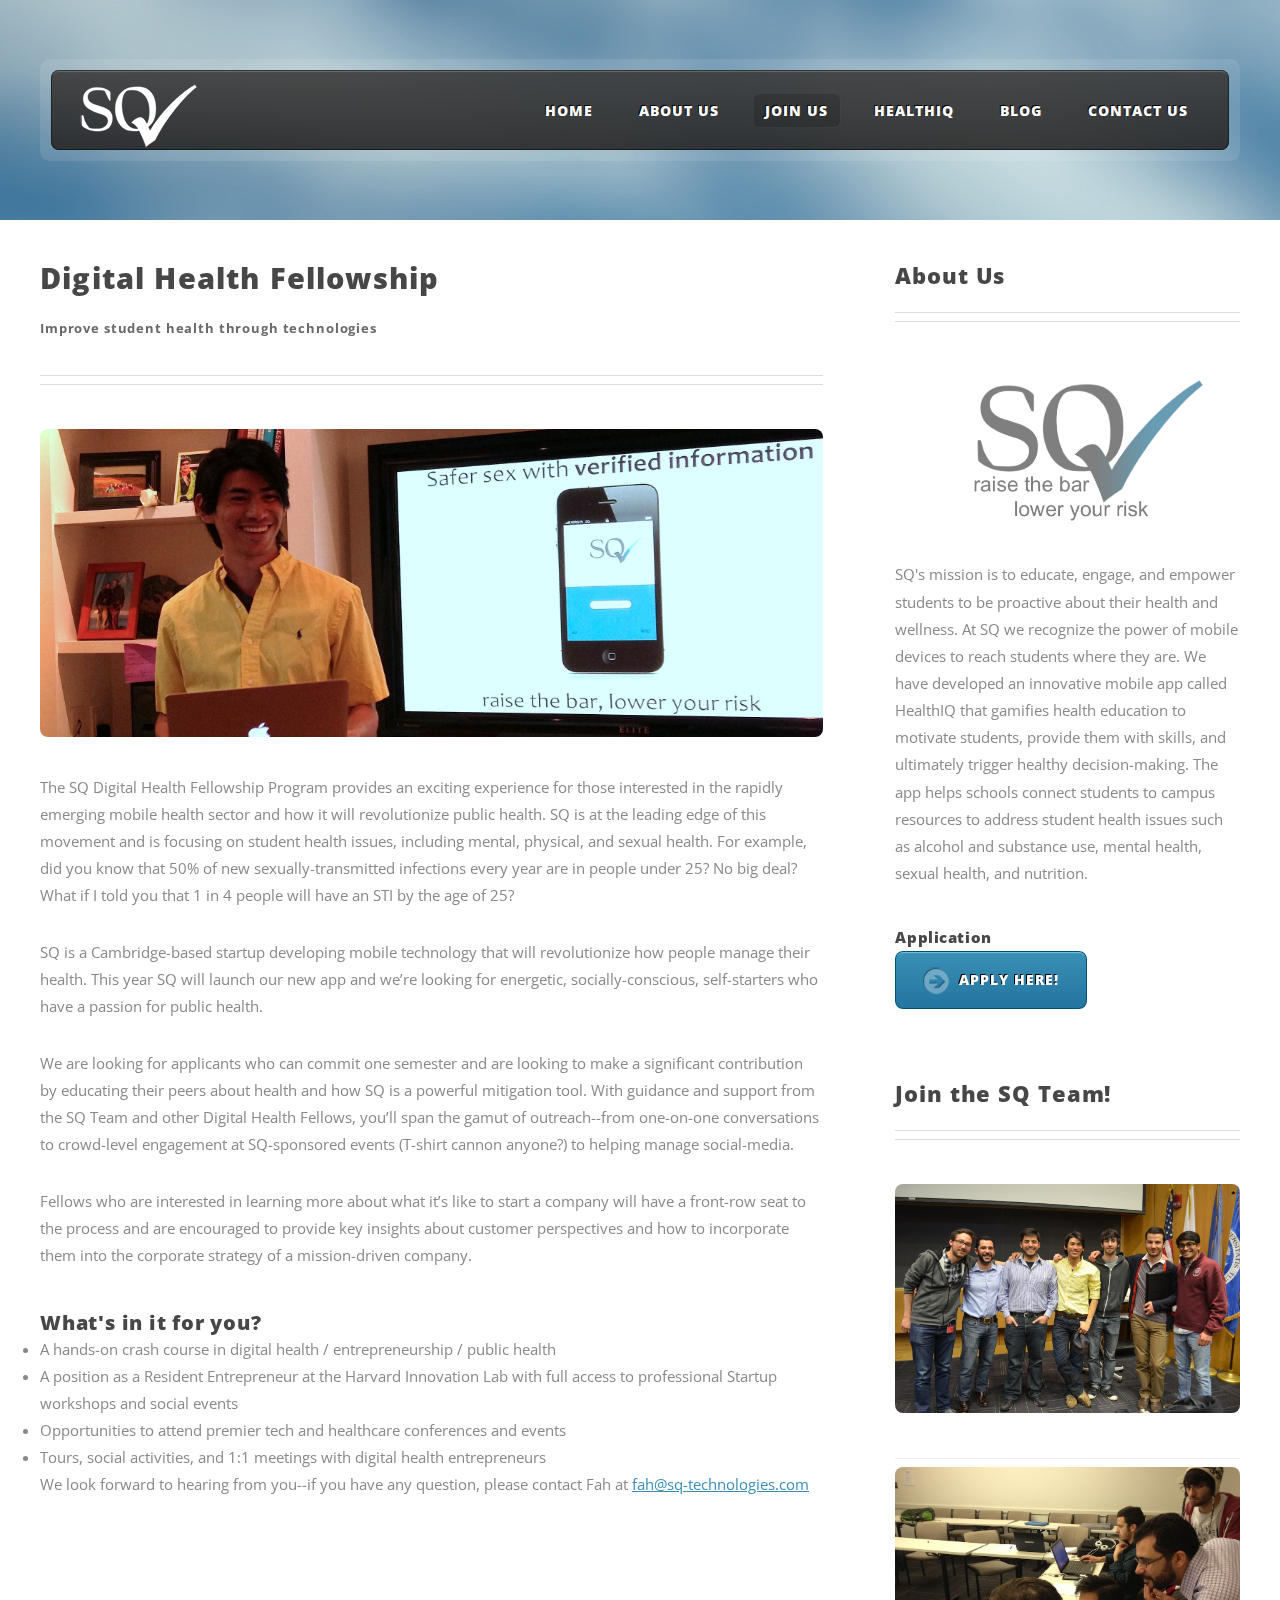
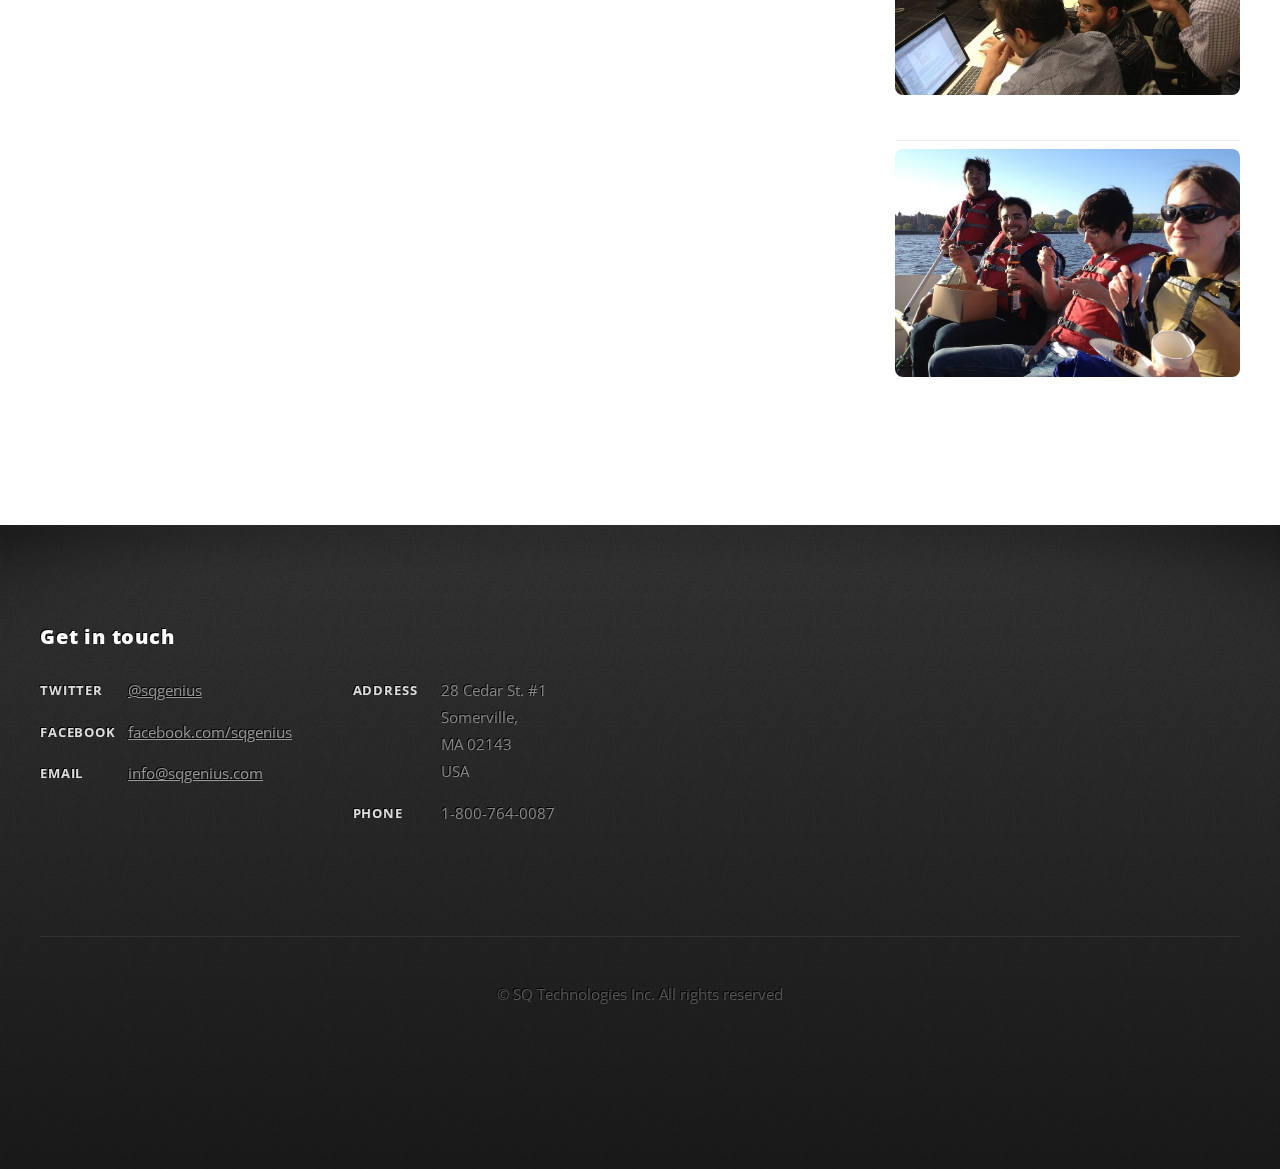
==== commit 2b19deb7: "update .JPG to .jpg" ====
--- a/DigitalHealthFellow.html
+++ b/DigitalHealthFellow.html
@@ -142,8 +142,8 @@
                                             </header>
                                             <ul class="style2">
                                                 <li><span class="image image-full"><img src="images/team2.jpg" alt="" /></span></li>
-                                                <li><span class="image image-full"><img src="images/team1.JPG" alt="" /></span></li>
-                                                <li><span class="image image-full"><img src="images/team4.JPG" alt="" /></span></li>
+                                                <li><span class="image image-full"><img src="images/team1.jpg" alt="" /></span></li>
+                                                <li><span class="image image-full"><img src="images/team4.jpg" alt="" /></span></li>
                                             </ul>
                                         </section>
 
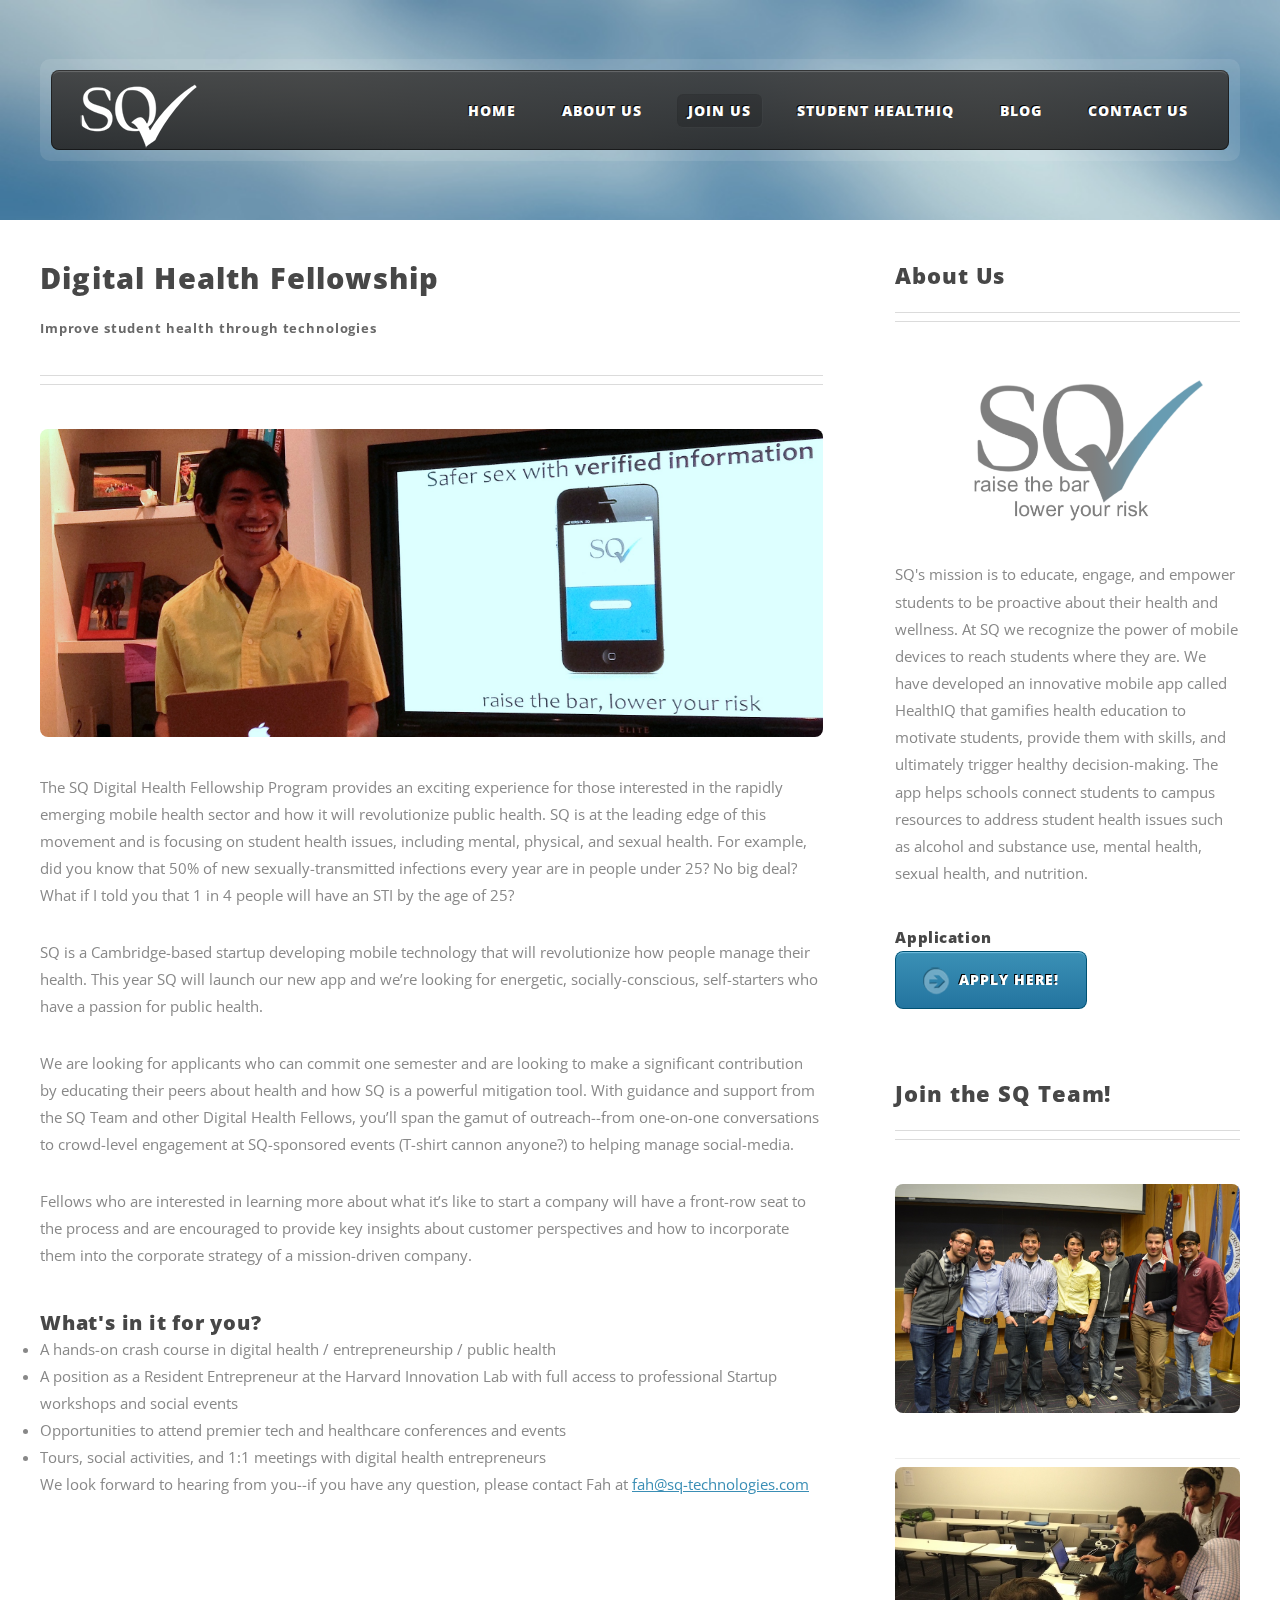
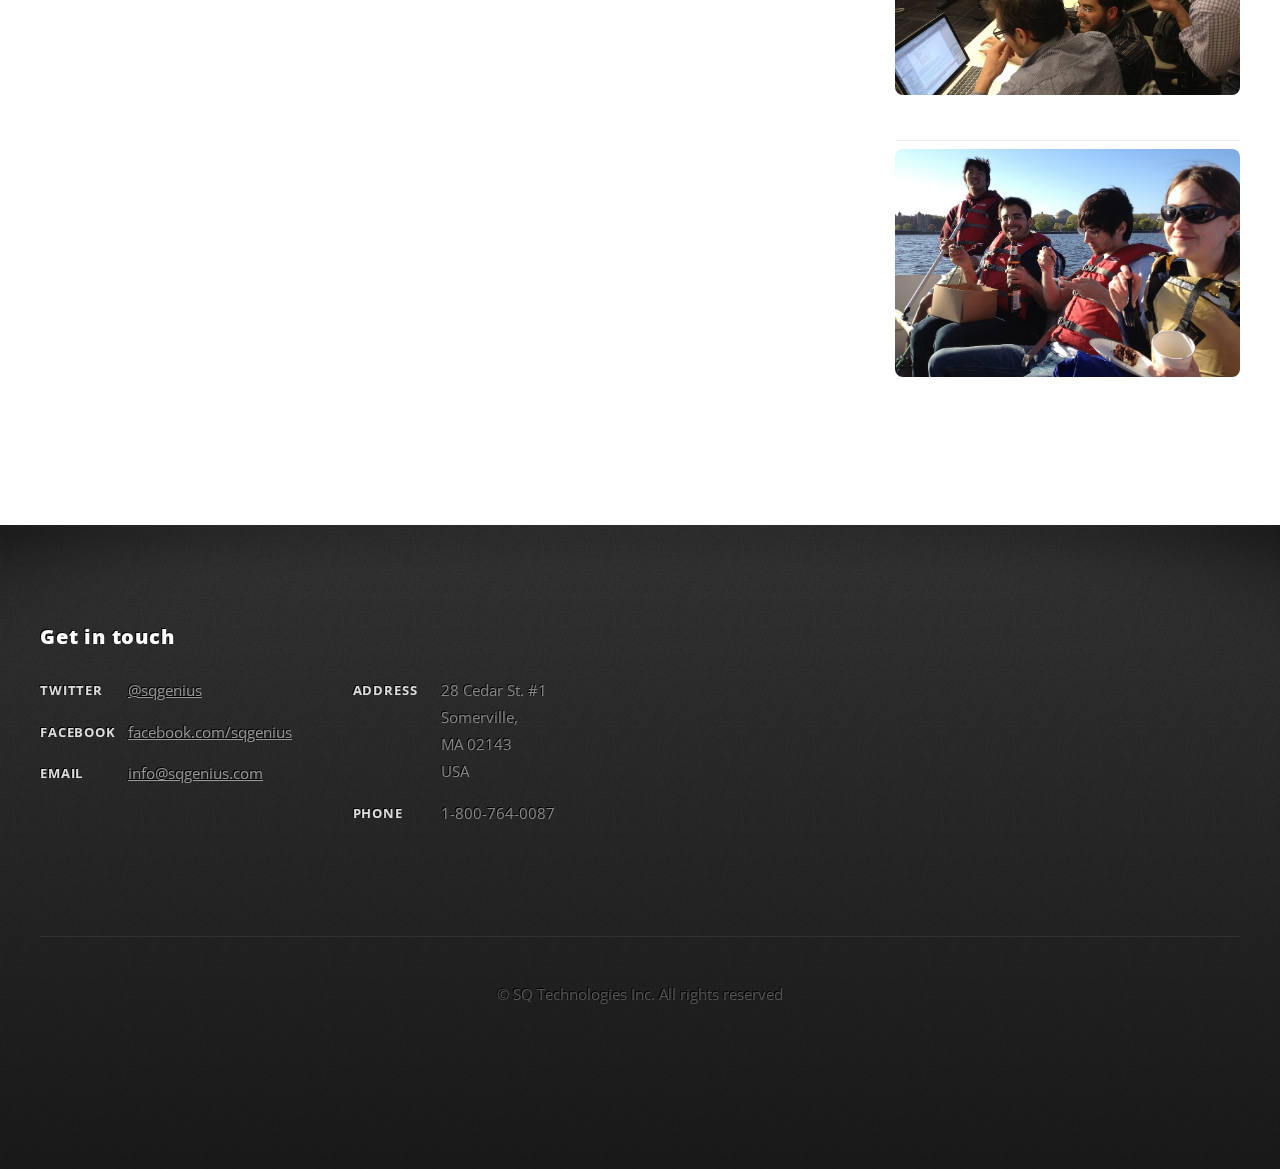
==== commit 5d5eb601: "Add student to healthiq." ====
--- a/DigitalHealthFellow.html
+++ b/DigitalHealthFellow.html
@@ -60,7 +60,7 @@
                                             </ul>
                                         </li>
                                         <li>
-                                            <span>HealthIQ</span>
+                                            <span>Student HealthIQ</span>
                                             <ul>
                                                 <li><a href="http://www.health-iq.org/SQ" target="_blank">About</a></li>
                                                 <li><a href="hiq_download.html">Download</a></li>
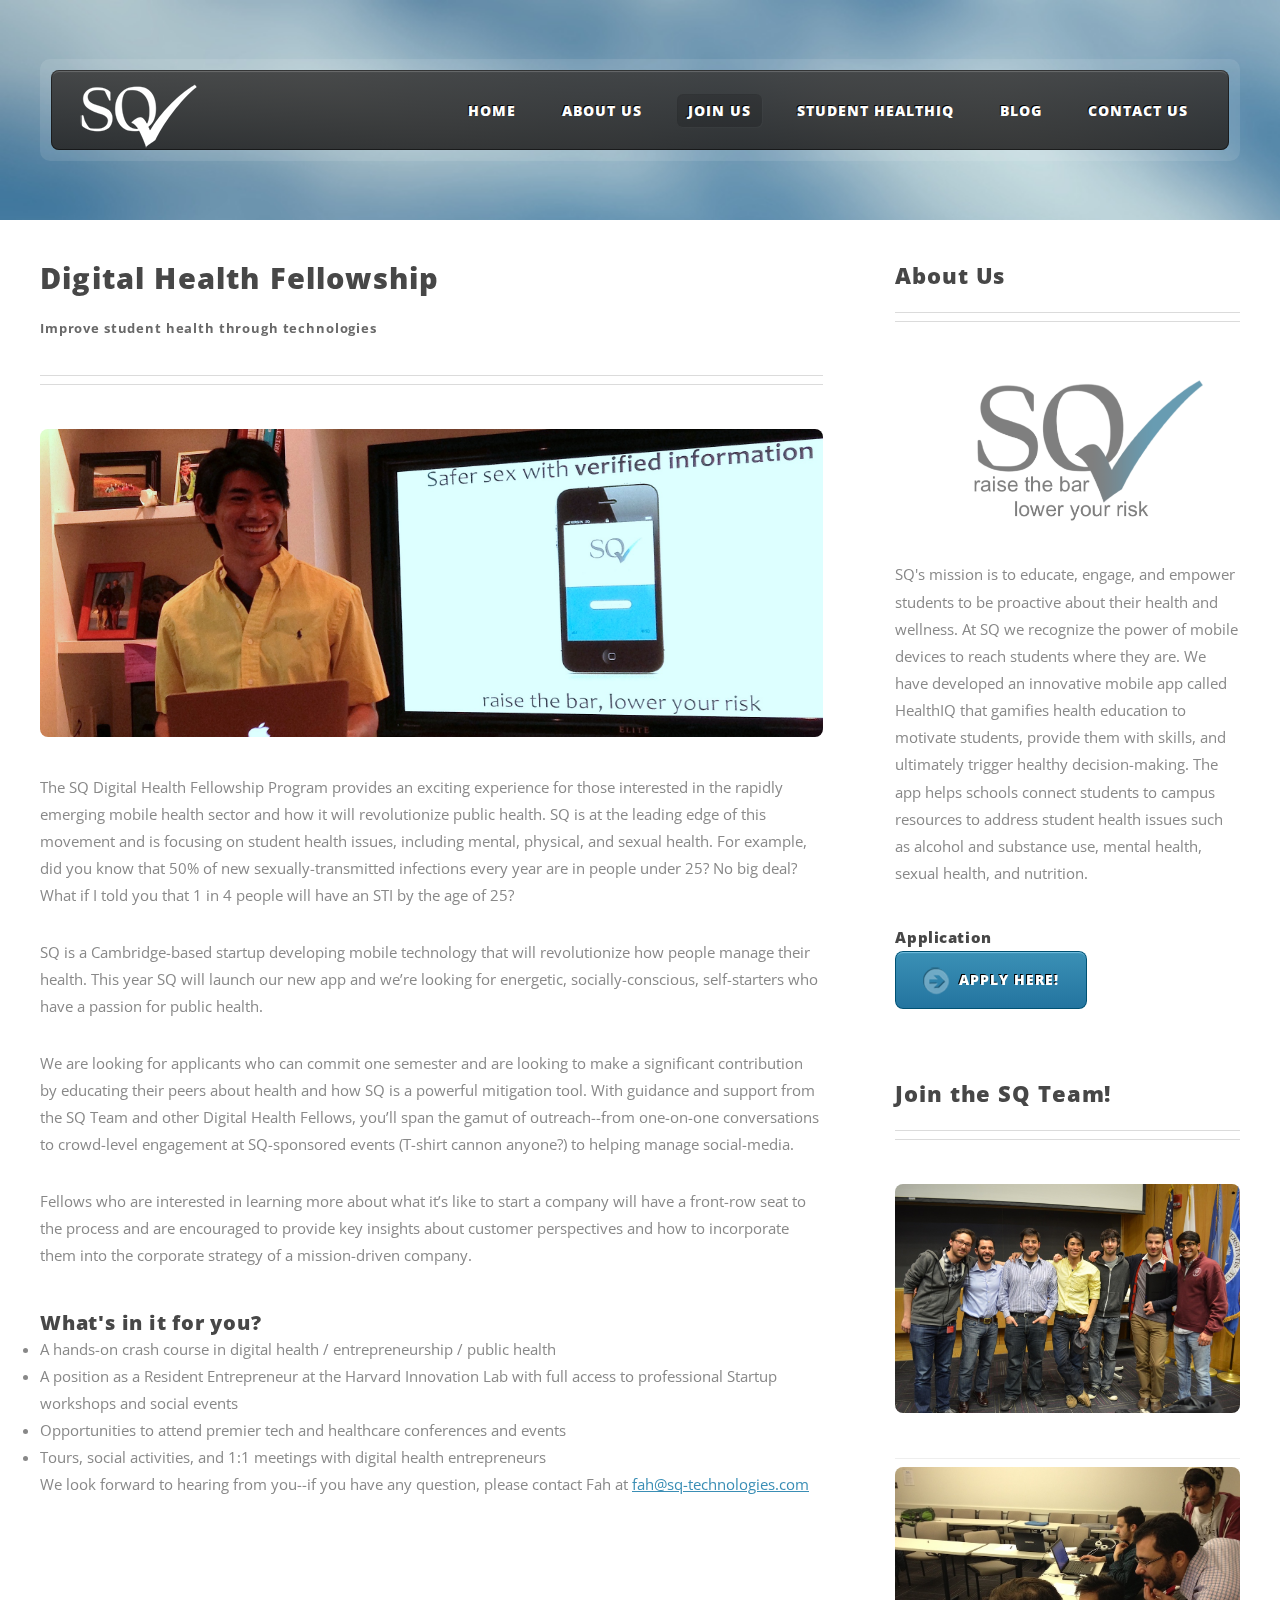
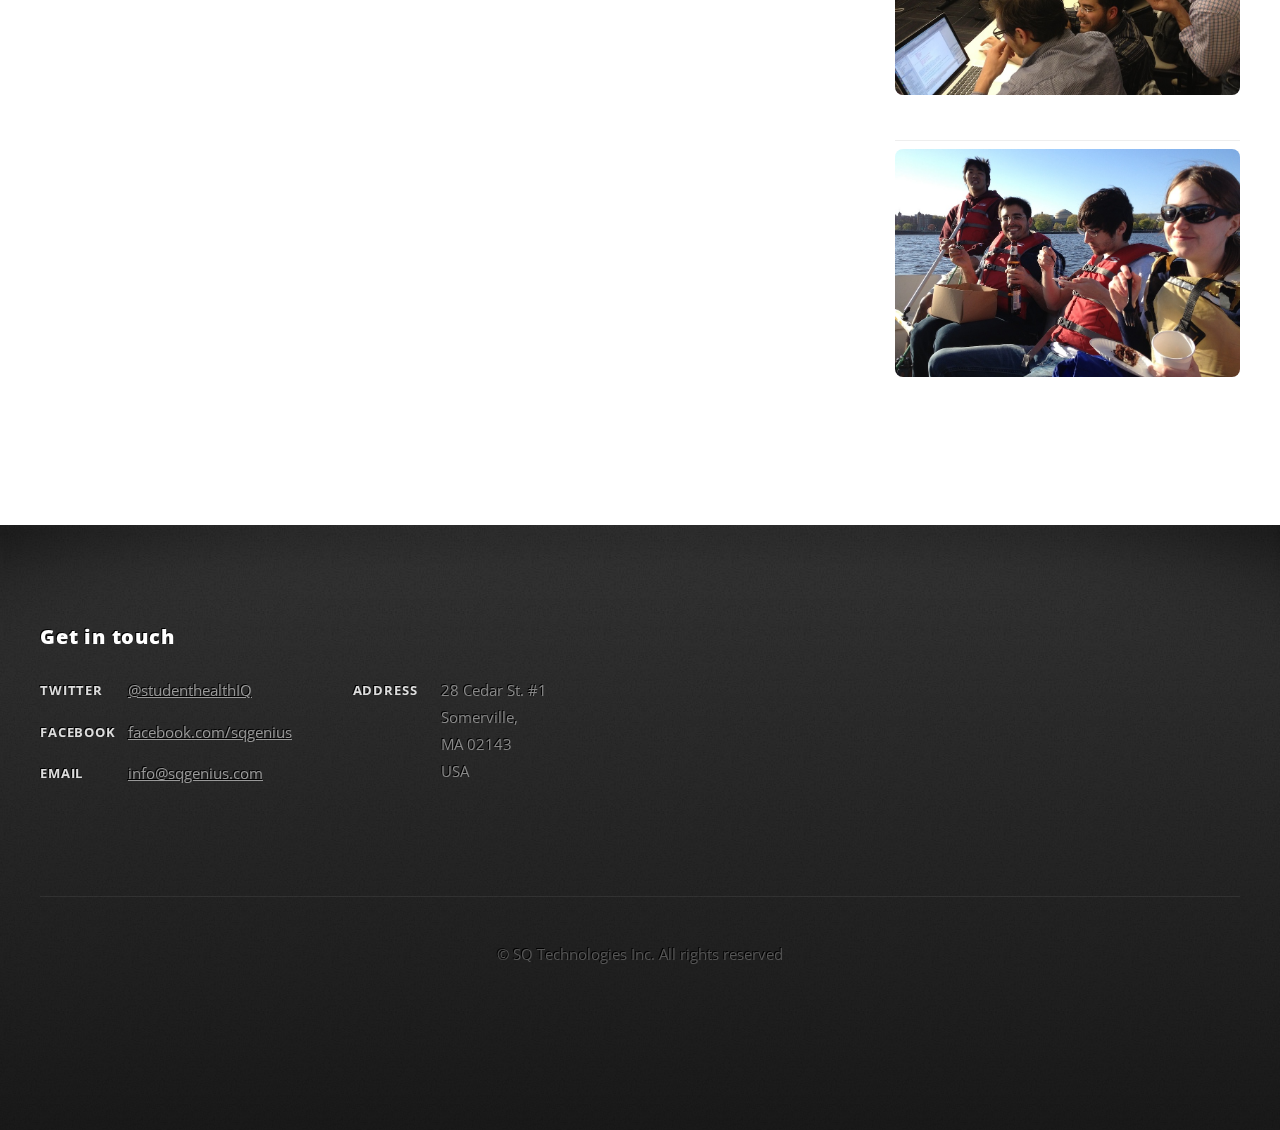
==== commit 0c98b29b: "update contact & twitter" ====
--- a/DigitalHealthFellow.html
+++ b/DigitalHealthFellow.html
@@ -170,7 +170,7 @@
                             <div class="6u">
                                 <dl class="contact">
                                     <dt>Twitter</dt>
-                                    <dd><a href="http://twitter.com/sqgenius">@sqgenius</a></dd>
+                                    <dd><a href="http://twitter.com/studenthealthIQ">@studenthealthIQ</a></dd>
                                     <dt>Facebook</dt>
                                     <dd><a href="http://www.facebook.com/sqgenius">facebook.com/sqgenius</a></dd>
                                     <dt>Email</dt>
@@ -185,8 +185,6 @@
                                         MA 02143<br/>
                                         USA
                                     </dd>
-                                    <dt>Phone</dt>
-                                    <dd>1-800-764-0087</dd>
                                 </dl>
                             </div>
                         </div>
